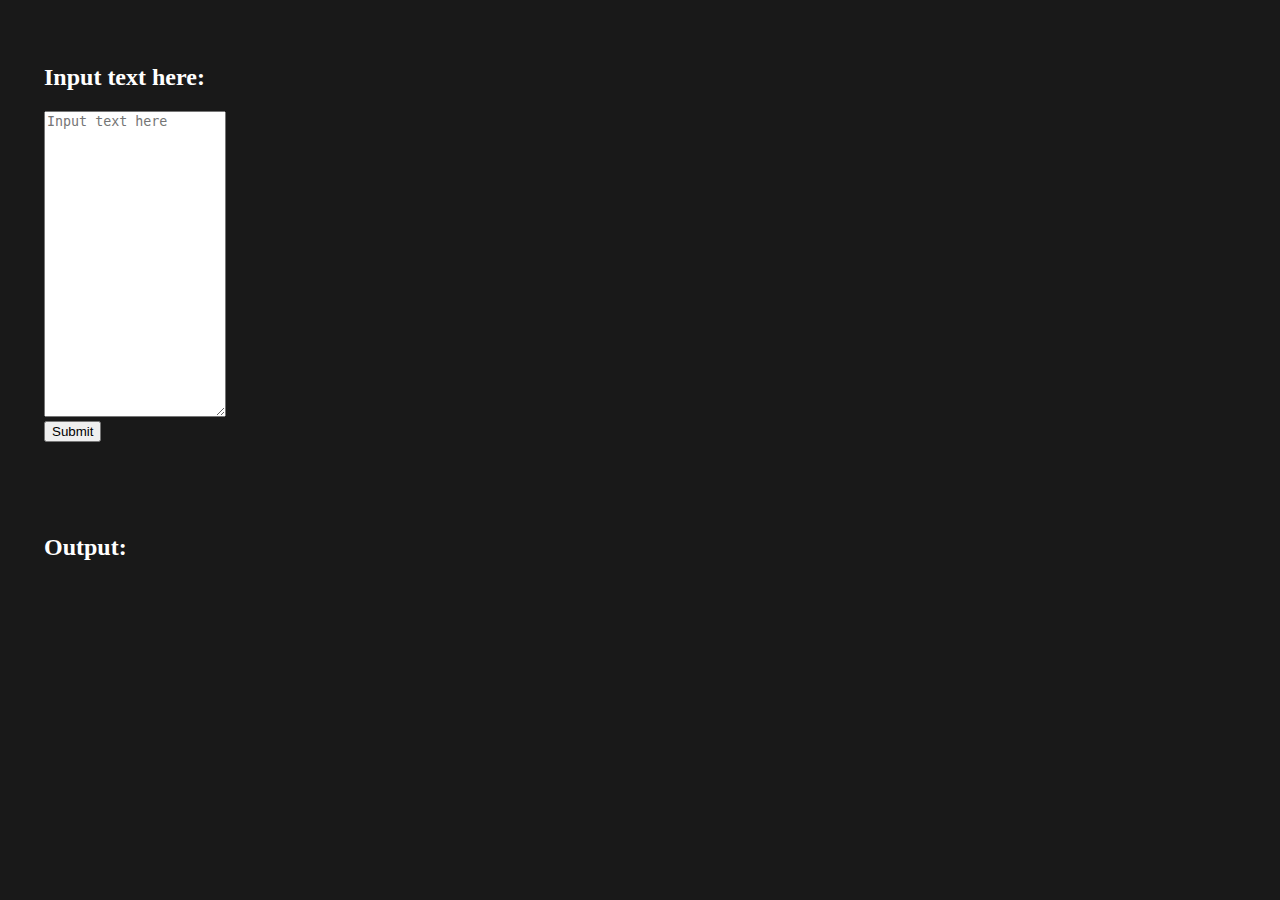
==== index.html @ f05b4b8d "Working properly" ====
<!DOCTYPE html>
<html lang="en">
<head>
    <meta charset="UTF-8">
    <meta http-equiv="X-UA-Compatible" content="IE=edge">
    <meta name="viewport" content="width=device-width, initial-scale=1.0">
    <title>Document</title>
    <link href="https://cdn.jsdelivr.net/npm/bootstrap@5.3.0-alpha1/dist/css/bootstrap.min.css" rel="stylesheet" integrity="sha384-GLhlTQ8iRABdZLl6O3oVMWSktQOp6b7In1Zl3/Jr59b6EGGoI1aFkw7cmDA6j6gD" crossorigin="anonymous">
    <link rel="stylesheet" href="./style.css">
</head>
<body>
    <h2>Input text here:</h2>
    <form id="form">
        <textarea id="input" class="form-control" placeholder="Input text here"></textarea>
        <br>
        <button class="btn btn-primary">Submit</button>    
    </form>

    <br><br><br><br>


    <h2>Output:</h2>
    <br><br>
    <div id="output" class="output"></div>
    <br><br>
    <div id="output2" class="output"></div>

    <script src="index.js" defer></script>
</body>
</html>
---- style.css ----
body {
    background-color: #191919;
    color: #FFF;
    padding: 36px;
}

.output {
    font-size: 16px;
    padding: 0px 300px;
}

.block {
    color: gray;
    font-size: 30px;
}

#input {
    height: 300px;
}
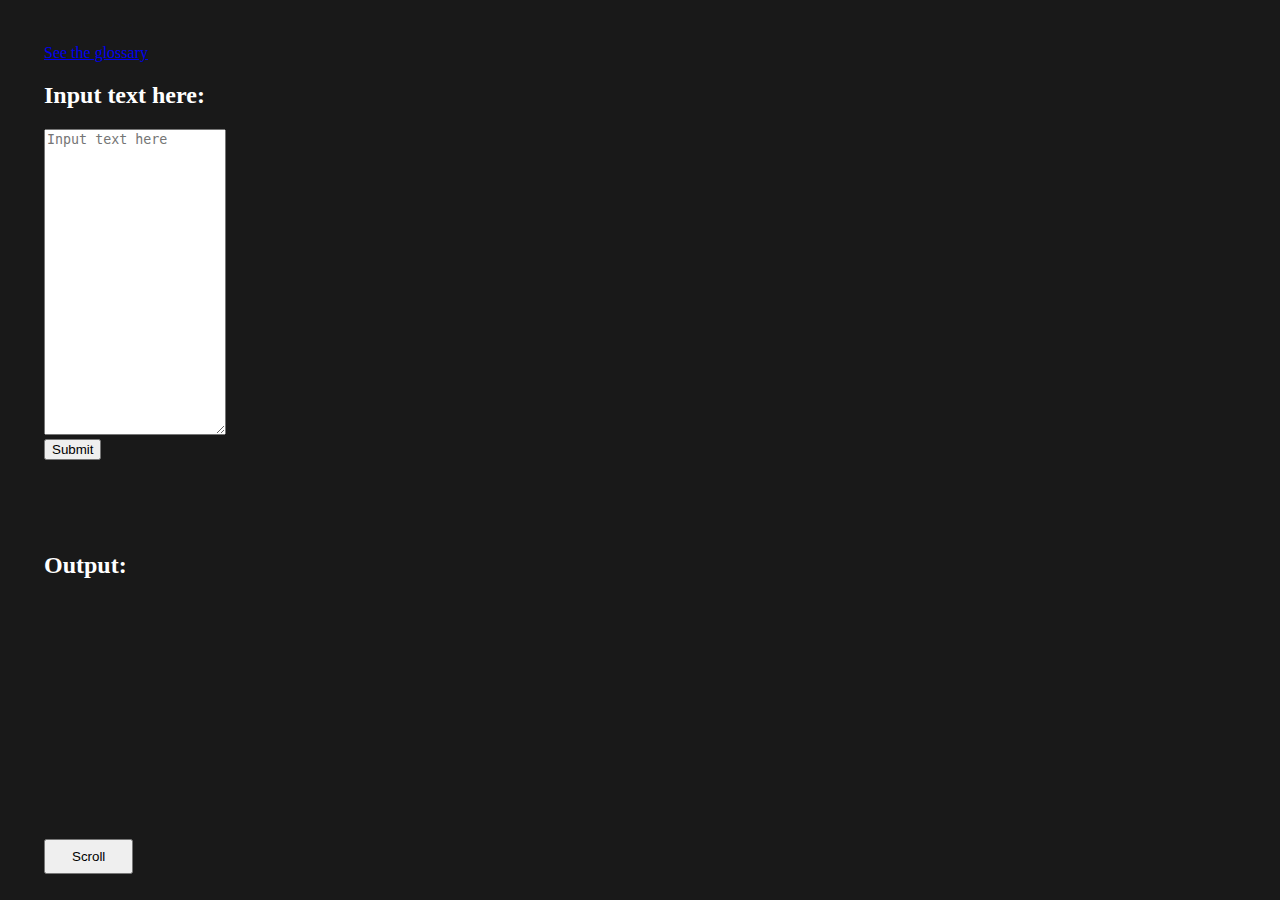
==== commit 72af1af9: "Everything working fine. The future alterations will be improvements in autoPageScroll, which I will" ====
--- a/index.html
+++ b/index.html
@@ -7,8 +7,10 @@
     <title>Document</title>
     <link href="https://cdn.jsdelivr.net/npm/bootstrap@5.3.0-alpha1/dist/css/bootstrap.min.css" rel="stylesheet" integrity="sha384-GLhlTQ8iRABdZLl6O3oVMWSktQOp6b7In1Zl3/Jr59b6EGGoI1aFkw7cmDA6j6gD" crossorigin="anonymous">
     <link rel="stylesheet" href="./style.css">
+    <link rel="icon" href="./img/white-circle.png">
 </head>
 <body>
+    <a href="glossary.html" target="_blank">See the glossary</a>
     <h2>Input text here:</h2>
     <form id="form">
         <textarea id="input" class="form-control" placeholder="Input text here"></textarea>
@@ -17,14 +19,16 @@
     </form>
 
     <br><br><br><br>
-
+    <button onclick="autoPageScroll();" class="btn btn-outline-secondary scrollBtn">Scroll</button>
 
     <h2>Output:</h2>
     <br><br>
+    
     <div id="output" class="output"></div>
     <br><br>
     <div id="output2" class="output"></div>
 
     <script src="index.js" defer></script>
+    <!-- <script src="test.js" defer></script> -->
 </body>
 </html>--- a/style.css
+++ b/style.css
@@ -16,4 +16,33 @@
 
 #input {
     height: 300px;
-}+}
+
+.icon {
+    height: 26px;
+    width: auto;
+}
+
+.output span {
+    padding: 0px, 20px;
+}
+
+#phrase {
+    background-color: #FFF;
+    color: #000;
+    padding: 16px;
+    border-radius: 16px;
+
+    display: block;
+}
+
+.scrollBtn {
+    position: fixed;
+    bottom: 26px;
+    padding: 8px 26px;
+}
+
+/* .highlight {
+    background-color: #ffff9d!important;
+    display: none;
+} */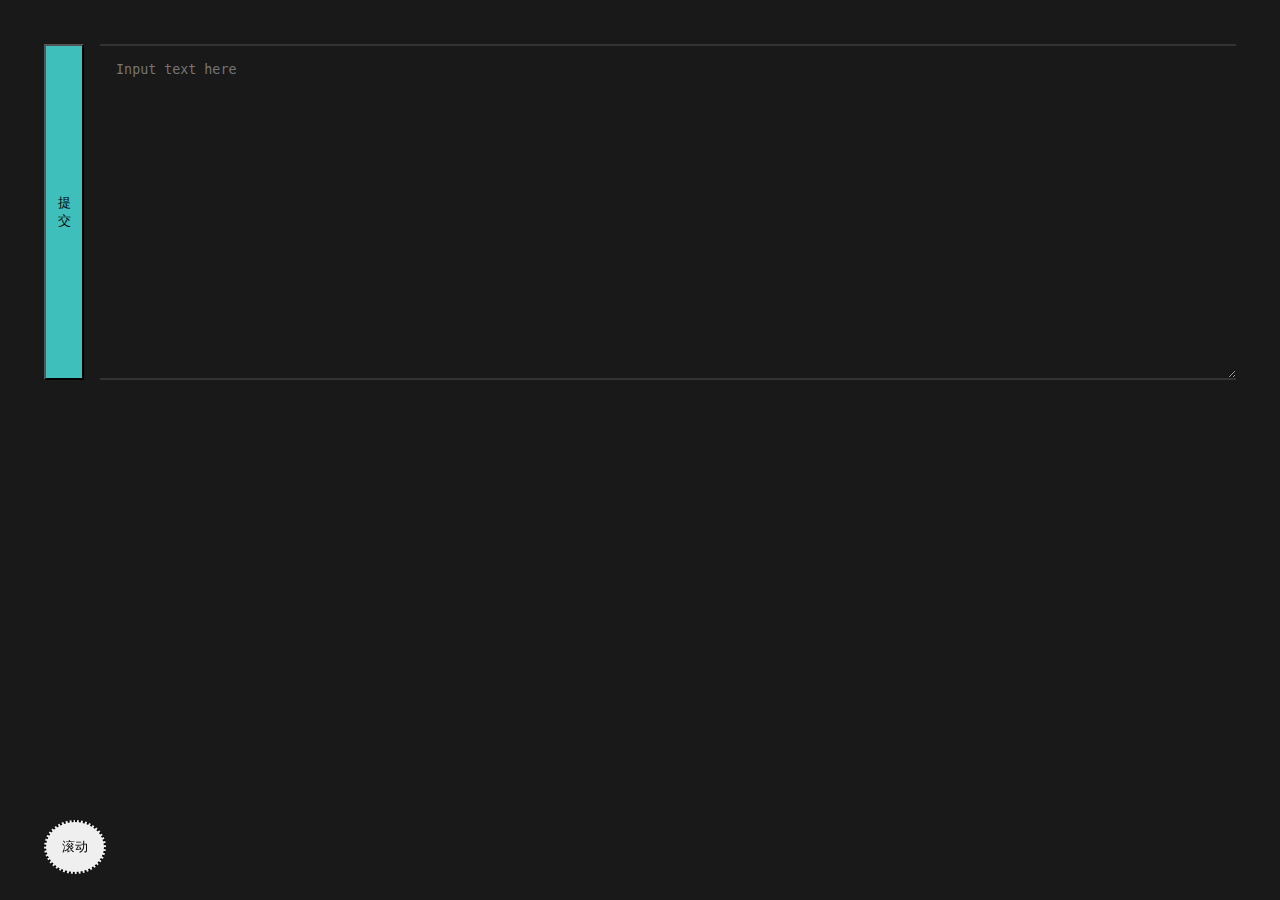
==== commit 2f3905df: "Everything okay" ====
--- a/index.html
+++ b/index.html
@@ -4,26 +4,32 @@
     <meta charset="UTF-8">
     <meta http-equiv="X-UA-Compatible" content="IE=edge">
     <meta name="viewport" content="width=device-width, initial-scale=1.0">
-    <title>Document</title>
+    <title>E-Reader</title>
     <link href="https://cdn.jsdelivr.net/npm/bootstrap@5.3.0-alpha1/dist/css/bootstrap.min.css" rel="stylesheet" integrity="sha384-GLhlTQ8iRABdZLl6O3oVMWSktQOp6b7In1Zl3/Jr59b6EGGoI1aFkw7cmDA6j6gD" crossorigin="anonymous">
     <link rel="stylesheet" href="./style.css">
     <link rel="icon" href="./img/white-circle.png">
 </head>
 <body>
-    <a href="glossary.html" target="_blank">See the glossary</a>
-    <h2>Input text here:</h2>
-    <form id="form">
-        <textarea id="input" class="form-control" placeholder="Input text here"></textarea>
-        <br>
-        <button class="btn btn-primary">Submit</button>    
-    </form>
+    <div>
+        <form id="form">
+            <div class="col">
+                <button type="submit" class="btn btn-aqua px-4 rounded-3">
+                提交
+                </button>    
+                <textarea id="input" class="input" placeholder="Input text here"></textarea>
+            </div>
+        </form>    
+    </div>
 
-    <br><br><br><br>
-    <button onclick="autoPageScroll();" class="btn btn-outline-secondary scrollBtn">Scroll</button>
+    <br><br>
+    <button onclick="autoPageScroll();" class="btn btn-outline-secondary scrollBtn">滚动</button>
 
-    <h2>Output:</h2>
     <br><br>
+
     
+    <!-- <p>Some stuff that my <span data-text="grandmother" class="tip">祖母</span> likes.</p> -->
+
+
     <div id="output" class="output"></div>
     <br><br>
     <div id="output2" class="output"></div>
--- a/style.css
+++ b/style.css
@@ -16,6 +16,14 @@
 
 #input {
     height: 300px;
+    width: 100%;
+    padding: 16px;
+    color: #FFF;
+    background-color: inherit;
+    border: none;
+    border-radius: none;
+    border-bottom: 2px solid #333;
+    border-top: 2px solid #333;
 }
 
 .icon {
@@ -31,18 +39,98 @@
     background-color: #FFF;
     color: #000;
     padding: 16px;
-    border-radius: 16px;
-
+    border-radius: 4px;
     display: block;
 }
+
+.col {
+  display: flex;
+  gap: 16px;
+}
+
+
 
 .scrollBtn {
     position: fixed;
     bottom: 26px;
-    padding: 8px 26px;
+    padding: 16px;
+    border-radius: 50%;
+    border: 2px dotted;
 }
 
-/* .highlight {
-    background-color: #ffff9d!important;
+.scrollBtn:hover {
+    border: 2px solid;
+}
+
+.btn-aqua {
+    background-color:#3ebfbb;
+}
+.btn-aqua:hover {
+    background-color: #3ab2ae;
+}
+
+
+/* TIP */
+.tip {
+    position: relative; /* making the .tooltip span a container for the tooltip text */
+}
+.tip:hover {
+    background-color: #dcecf4;
+}
+.tip:before {
+    content: attr(data-text); /* here's the magic */
+    position: absolute;
+    /* vertically center */
+    top: 50%;
+    transform: translateY(-50%);
+    /* move to right */
+    left: 100%;
+    margin-left: 15px;/* and add a small left margin */
+    /* basic styles */
+    width: 200px;
+    padding: 10px;
+    border-radius: 10px;
+    background: #000;
+    color: #fff;
+    text-align: center;
+
+    display: none;/* hide by default */
+}
+.tip:hover:before {
+    display: block;
+}
+.tip:after {
+    content: "";
+    position: absolute;
+
+    /* position tooltip correctly */
+    left: 100%;
+    margin-left: -5px;
+    /* vertically center */
+    top: 50%;
+    transform: translateY(-50%);
+    /* the arrow */
+    border: 10px solid #000;
+    border-color: transparent black transparent transparent;
+
     display: none;
-} */+}
+.tip:hover:before, .tip:hover:after {
+    display: block;
+}
+
+
+
+/* SCROLLBAR */
+::-webkit-scrollbar {/* width */
+    width: 10px;
+}
+::-webkit-scrollbar-track {/* track */
+    background: #191919;
+}
+::-webkit-scrollbar-thumb {/* handle */
+    background: #474c50;
+}
+::-webkit-scrollbar-thumb:hover {/* handle on hover */
+    background: #555;
+}